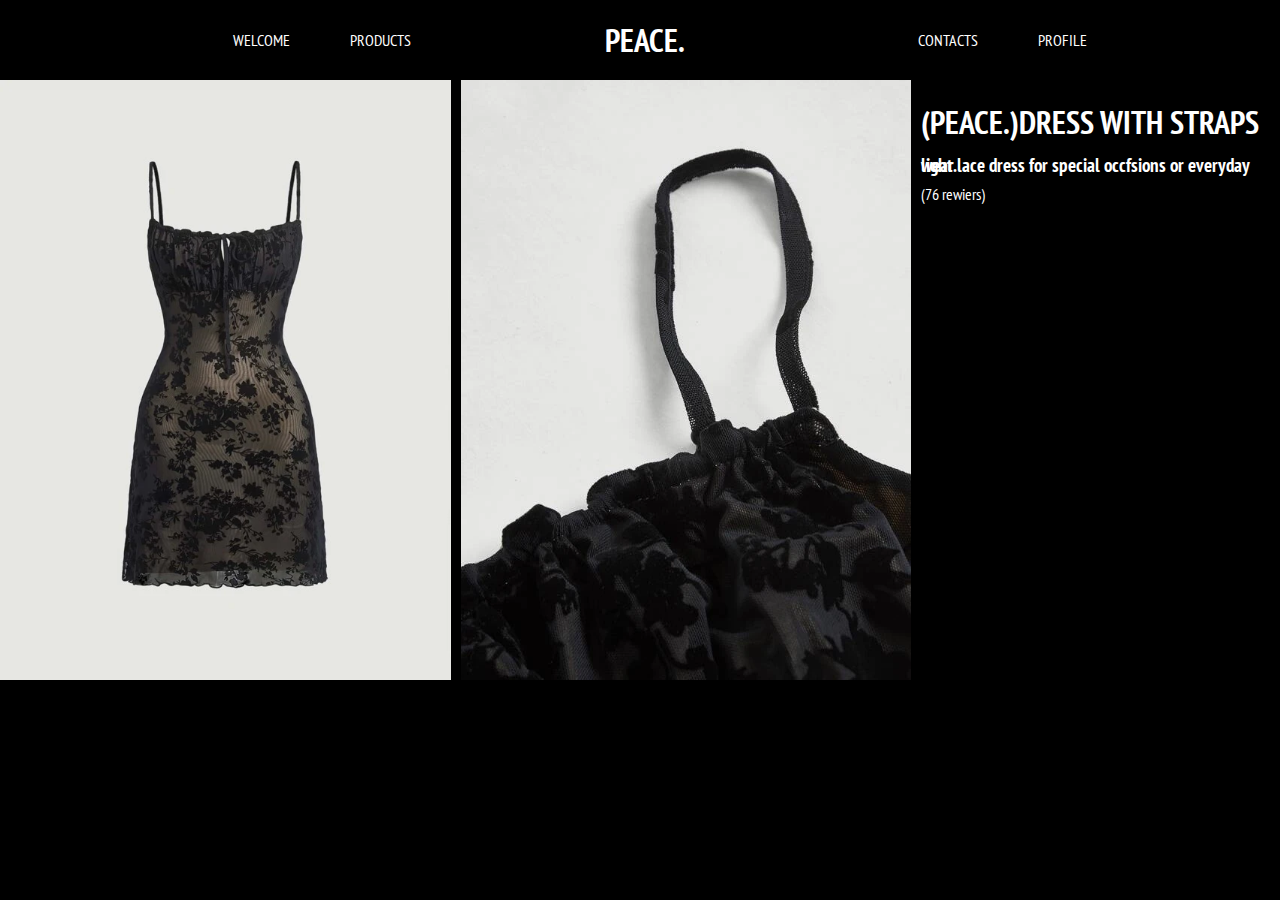
==== dress.html @ f372c450 "Add files via upload" ====
<!DOCTYPE html>
<html lang="en">
<head>
    <meta charset="UTF-8">
    <meta http-equiv="X-UA-Compatible" content="IE=edge">
    <meta name="viewport" content="width=device-width, initial-scale=1.0">
    <title>Document</title>
    <link rel="stylesheet" href="style.css">
    <link rel="preconnect" href="https://fonts.googleapis.com">
    <link rel="preconnect" href="https://fonts.gstatic.com" crossorigin>
    <link href="https://fonts.googleapis.com/css2?family=Oswald:wght@300&family=PT+Sans+Narrow&display=swap"
        rel="stylesheet">
</head>
<body class="productsbody">
    <header>
        <ul>
            <li>
                <a href="welcome.html">WELCOME</a>
            </li>
            <li>
                <a href="products.html">PRODUCTS</a>
            </li>
        </ul>
        <div class="logo">
            <a href="#">
                <h1>PEACE.</h1>
            </a>
        </div>
        <ul>
            <li>
                <a href="contacts.html">CONTACTS</a>
            </li>
            <li>
                <a href="profile.html">PROFILE</a>
            </li>
        </ul>
    </header>
    <div class="pic1">
                <div class="one">
              <img src="dress.webp">
                </div>
               <div class="two">
                <img src="dressss.webp">
            </div>
            <div class="text">
            <h1>(PEACE.)DRESS WITH STRAPS</h1>
            
            <h3>light lace dress for special occfsions or everyday wear.</h3>
            <p>(76 rewiers)</p>
           </div>
       

    </div>
    
</body>
</html>
---- style.css ----
input[type=email]{
    background: #653C51;
    border: 1px solid #452133;
    border-radius: 5px;
    width: 300px;
    height: 40px;
}
input[type=password]{
    background: #653C51;
    border: 1px solid #452133;
    border-radius: 5px;
    width: 300px;
    height: 40px;
    
}
body{
    background: #653C51;
    font-family: 'PT Sans Narrow', sans-serif;
    margin: 0;
}
h1{
    color: white;
   
}
.registratsia{
    border: 1px solid #AC7D88;
    background: #653C51;
    border-radius: 5px;
    width: 200px;
    height: 40px;
    color: white;
}
.voyti{
    border: 1px solid #AC7D88;
    background: #AC7D88;
    border-radius: 5px;
    width: 200px;
    height: 40px;
    color: white;
}


form>label img{
    height: 40px;
    width: 30px;
    margin-top: 10px;
}  

.vhod{
    border: 1px solid #AC7D88;
    background: #AC7D88;
    border-radius: 5px;
    width: 200px;
    height: 40px;
    color: white;
}
::placeholder { /* Chrome, Firefox, Opera, Safari 10.1+ */
    color: #858585;
    opacity: 1; /* Firefox */

  }
  .password{
    background: #DEB6AB;  
    width: 20px;
    height: 20px;
    border: 0px solid #DEB6AB;
    border-radius: 5px;
  }
  .remember{
    color: #452133;
    
  }
  .passwords {
    display: flex;
    flex-direction: row;
    gap: 8px;
    align-items: center;
  }
  a:hover {
      color: #737373;
  }
  a{
      text-decoration: none;
      color: #452133;
      
  }
  p{
      color: white;
  }
  
  .apps button{
    background: #ffffff00;
    border: none;
}
  
header {
    display: flex;
    justify-content: space-evenly;
    align-items: center;
    background: #000;
    width: 100%;
    height: 80px;
}
.logo img{
    height: 50px;
}
header ul {
    list-style: none;
    display: flex;
    margin: 0;
}
header li a, header li {
    padding: 15px;
    text-decoration: none;
    color: white;
}
.indexbody{
    background: #000;
    font-family: 'Oswald', sans-serif;
    font-family: 'PT Sans Narrow', sans-serif;
    display: flex;
    flex-direction: column;
    align-items: center;
}
.model img{
    height: 91vh;
}
.textmenu{
   line-height: 110%;
    
}
.model{
    align-self: flex-end;
    align-items: center;
    display: flex;
    gap: 200px;
}
a.button{
    color: white;
    border-radius: 2px;
    background: #000;
    border-color: white;
    text-decoration: none;
    border: 2px solid;
    display: inline-block;
    font-weight: 700;
    padding: 1em 3em;
    transition: 0.2s;
}
a.button:hover{
background: #737373;
}
a.contacts{
    color: white;
}

.productsbody{
    background: #000;
    font-family: 'Oswald', sans-serif;
    font-family: 'PT Sans Narrow', sans-serif;
    display: flex;
    flex-direction: column;
    align-items: center;
}
.popular-card img{
    height: 480px;

}
.one img{
    height: 600px;
}
.two img{
    height: 600px;
}
.pic1{
    display: flex;
    gap: 10px;
}
.popular-card{
    display: flex;
    flex-direction: column;
    align-items: center;
    line-height: 0px;
   
}
h2{
    color: white;
}
h4{
    color: white;
}
/* .shirt img{
    height: 480px;
    
}
.shirt{
    display: flex;
    flex-direction: column;
    align-items: center;
    line-height: 0px;
    margin-left: 152px;
} */
.popular,.mostpopular,.popular3{
    display: flex;
    width: 95%;
    max-width: 2000px;
    justify-content: space-between;
}
.mostpopular{
    margin-top: 21px;
}
.popular3{
    margin-top: 21px;
}
.textcontact h1{
    font-size: 70px;
    
}
/* .skirt img{
    height: 480px;

}
.skirt{
    display: flex;
    flex-direction: column;
    align-items: center;
    line-height: 0px;
    margin-left: 152px;
} */
/* .shoes img{
    height: 480px;
}
.shoes{
    display: flex;
    flex-direction: column;
    align-items: center;
    line-height: 0px;
    margin-left: 152px; 
} */
.category-carts img{
    height: 200px;
    box-shadow: white 14px 12px; 
}
.category-carts{
    display: flex;
    flex-direction: column;
    align-items: center;
    
     
}

.category{
    
    display: flex;
    width: 95%;
    max-width: 2000px;
    justify-content: space-between;
}

h3{
    color: white;
    line-height: 0px;
}
.more p{
    color: #b5b5b5;
    line-height: 2px;
}

h5{
    color: #b5b5b5;
}
.mm{
    display: flex;

}
.mm a{
    margin-left: 40px;
}
input[type=emaile]{
    background: black;
    border: 1px solid white;
    border-radius: 5px;
    width: 339px;
    height: 50px;
}
input[type=name]{
    background: black;
    border: 1px solid white;
    border-radius: 5px;
    width: 339px;
    height: 50px;
   
}
input[type=message]{
    background: black;
    border: 1px solid white;
    border-radius: 5px;
    width: 339px;
    height: 88px;
}
form>label{
    display: flex;
    align-items: center;
    margin-top: 20px;
}
.message a{
    margin-top: 40px;
}
.contactsbody p{
    line-height: 25%;
    color: #858585;
}
.contactsus{
    display: flex;
    flex-direction: row;
    gap: 150px
}
.profile{
    align-self: flex-end;
    display: flex;
    gap: 140px;
}
    

.profile img{
    height: 96vh;
   
}
input[type=yourname]{
    background: black;
    border: 1px solid white;
    border-radius: 5px;
    width: 339px;
    height: 50px;
}
input[type=yourphone]{
    background: black;
    border: 1px solid white;
    border-radius: 5px;
    width: 339px;
    height: 50px;
}
input[type=youremail]{
    background: black;
    border: 1px solid white;
    border-radius: 5px;
    width: 339px;
    height: 50px;
}
input[type=date]{
    background: black;
    border: 1px solid white;
    border-radius: 5px;
    width: 339px;
    height: 50px;
    color: white;
}
.app p{
    color: #858585;
}
select[type=select]{
    background: black;
    border: 1px solid white;
    border-radius: 5px;
    width: 339px;
    height: 50px;
    color: white;
}
.top a{
    margin-top: 40px;
}
.bottom p{
    color: #858585;
    line-height: 11px;
}
input[type=yourcard]{
    background: black;
    border: 1px solid white;
    border-radius: 5px;
    width: 339px;
    height: 50px;
}
input[type=datecard]{
    background: black;
    border: 1px solid white;
    border-radius: 5px;
    width: 339px;
    height: 50px;
    color: white;
}
input[type=cvvcvc]{
    background: black;
    border: 1px solid white;
    border-radius: 5px;
    width: 339px;
    height: 50px;
    color: white;
}
section.date {
    display: flex;
    gap: 10px;
}

.date span {
    color: white;
    font-size: 25pt;
}

.date input {
    width: 50px;
}

.bottom a{
    margin-top: 32px;
}
/* .mostpopular{
    display: flex;
    width: 95%;
    max-width: 2000px;
    justify-content: space-between;
} */
/* .square{
    background: #000;
    width: 50px;
    height: 50px;
    animation: color 2s infinite ease-in-out;

}

@keyframes color {
    from{
        background: #000;
    }
     50% {
         background: #D7BBB4;
         width: 10px;
         height: 10px;
     }
     to {
         background: #000;
         transform: rotate(300deg);
     }
} */
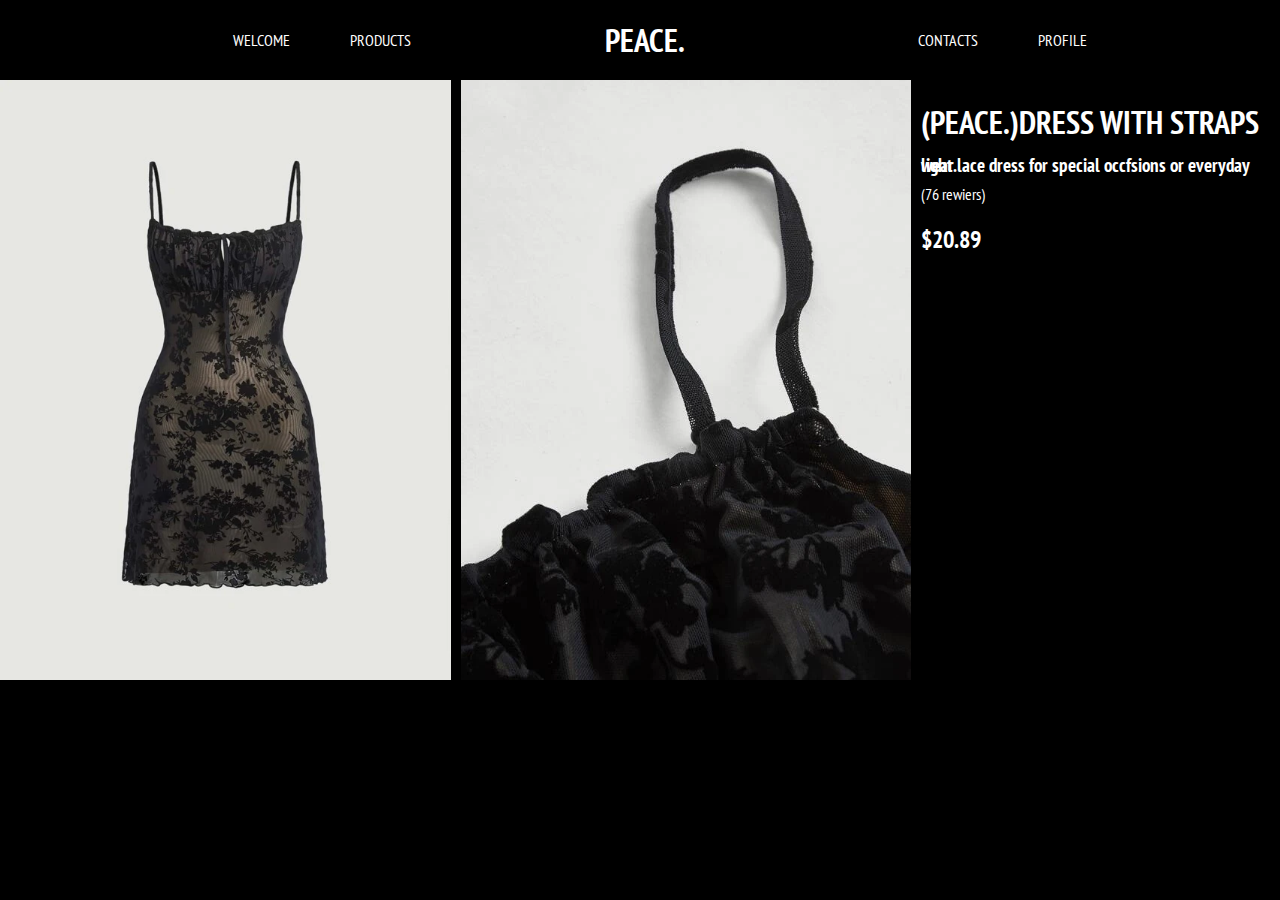
==== commit 72553df7: "Add files via upload" ====
--- a/dress.html
+++ b/dress.html
@@ -47,6 +47,7 @@
             
             <h3>light lace dress for special occfsions or everyday wear.</h3>
             <p>(76 rewiers)</p>
+            <h2>$20.89</h2>
            </div>
        
 
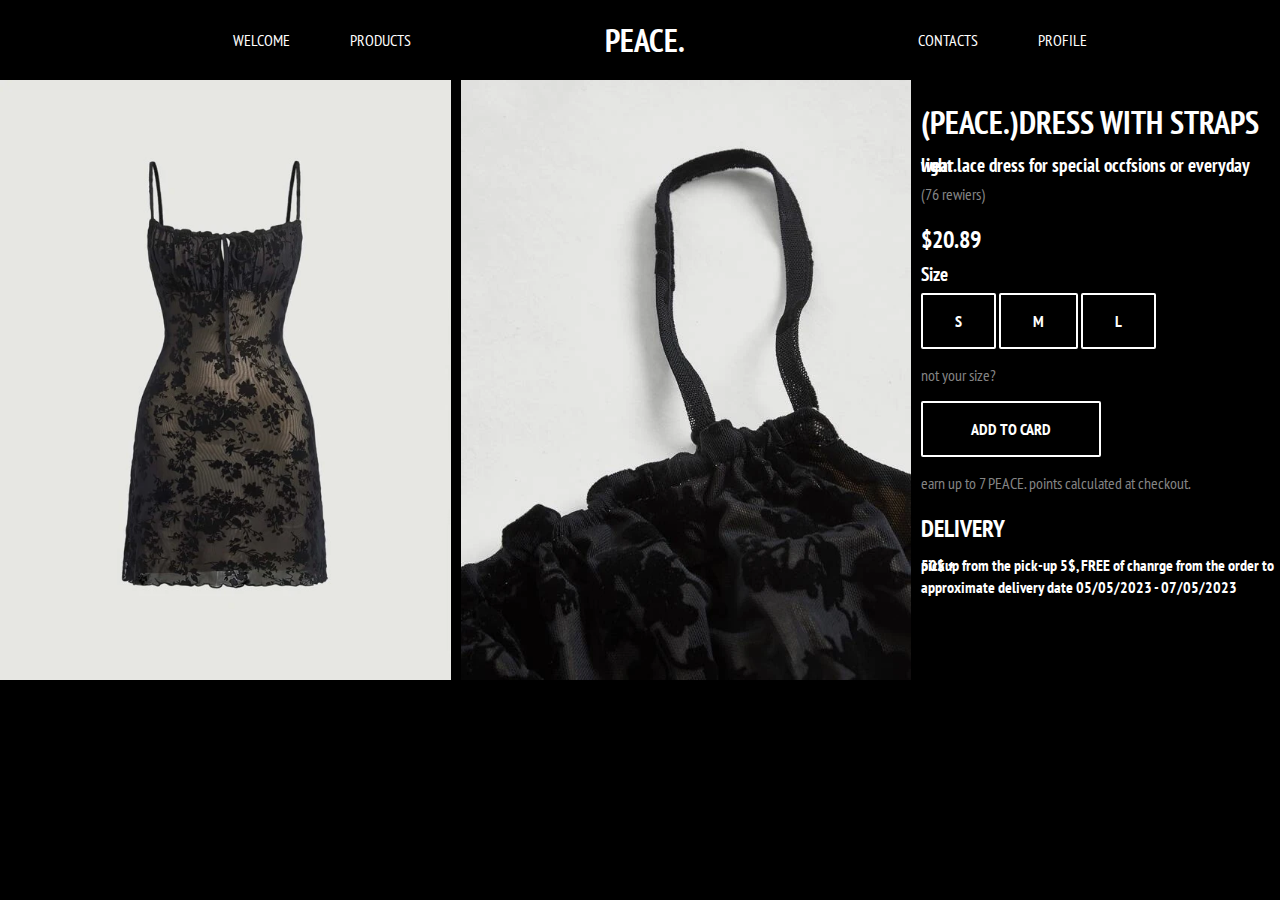
==== commit 7fe9d52a: "Add files via upload" ====
--- a/dress.html
+++ b/dress.html
@@ -47,11 +47,31 @@
             
             <h3>light lace dress for special occfsions or everyday wear.</h3>
             <p>(76 rewiers)</p>
-            <h2>$20.89</h2>
+            <h2>$20.89</h2> 
+            <div class="texttwo">
+            <h3>Size</h3>
+            <a href="#" class="button">S</a>
+            <a href="#" class="button">M</a>
+            <a href="#" class="button">L</a>
+            <p>not your size?</p>
+
            </div>
-       
+           <a href="#" class="button">ADD TO CARD</a>
+           <p>earn up to 7 PEACE. points calculated at checkout.</p>
+           <div class="delivery">
+           <h2>DELIVERY</h2>
+           <h4>pickup from the pick-up 5$, FREE of chanrge from the order to 50$ +</h4>
+           <h4>approximate delivery date 05/05/2023 - 07/05/2023</h4>
+           </div>
+            </div>
 
-    </div>
+        
+           
+           
     
+          </div>
+          
+
+          
 </body>
 </html>--- a/style.css
+++ b/style.css
@@ -175,6 +175,28 @@
 .pic1{
     display: flex;
     gap: 10px;
+}
+.texttwo a{
+    color: white;
+    border-radius: 2px;
+    background: #000;
+    border-color: white;
+    text-decoration: none;
+    border: 2px solid;
+    display: inline-block;
+    font-weight: 600;
+    padding: 1em 2em;
+    transition: 0.2s;
+}
+.delivery h4{
+    line-height: 1%;
+   
+}
+.texttwo p{
+color: #858585;
+}
+.text p{
+    color: #858585;
 }
 .popular-card{
     display: flex;
